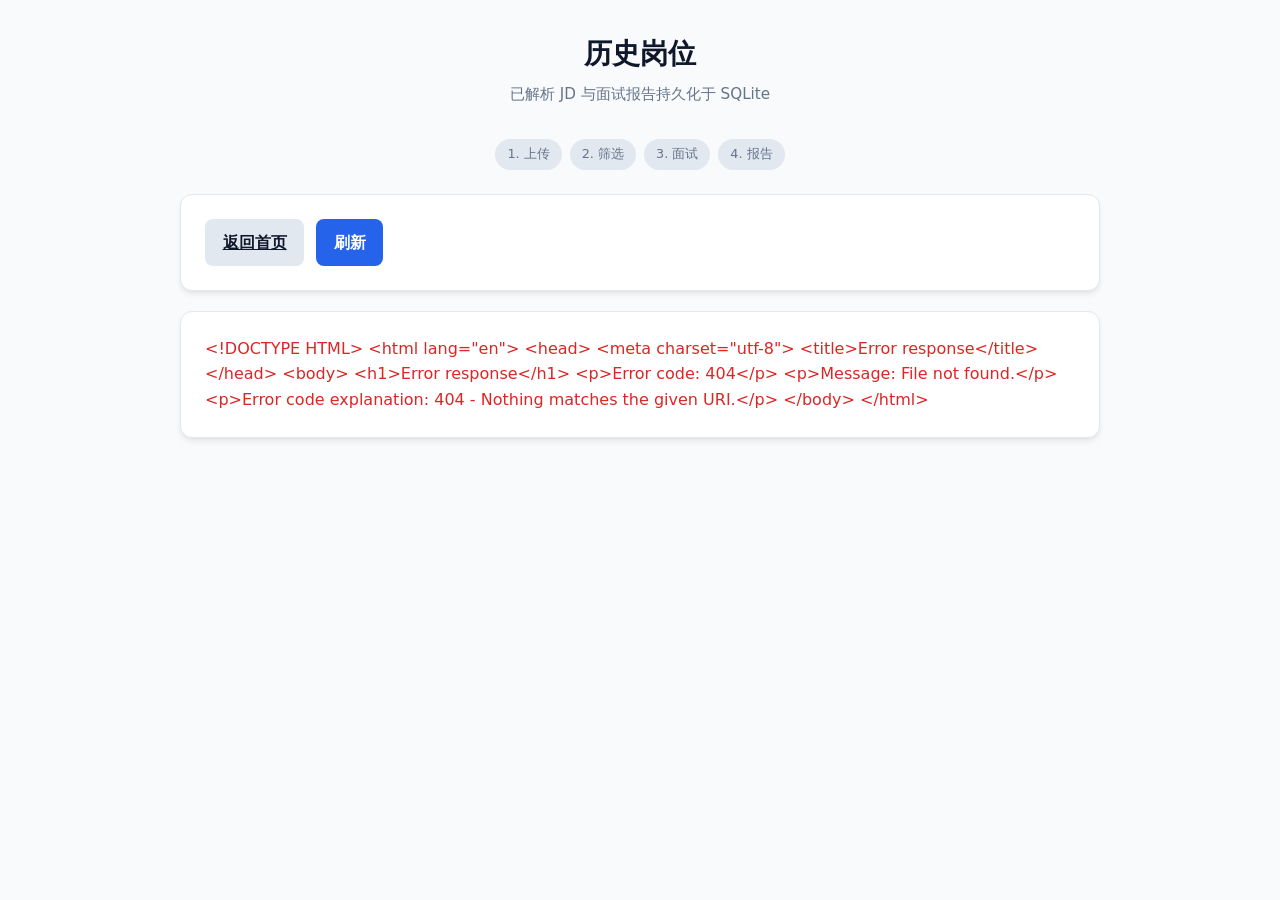
==== static/history.html @ 3c8212d5 "持久化列表 + 打分可追踪 + 输入安全" ====
<!DOCTYPE html>
<html lang="zh-CN">
<head>
  <meta charset="UTF-8" />
  <meta name="viewport" content="width=device-width, initial-scale=1.0" />
  <title>AI 招聘助手 - 历史岗位</title>
  <link rel="stylesheet" href="/static/css/style.css" />
</head>
<body>
  <div class="container">
    <header>
      <h1>历史岗位</h1>
      <p>已解析 JD 与面试报告持久化于 SQLite</p>
    </header>

    <nav class="steps">
      <span class="step">1. 上传</span>
      <span class="step">2. 筛选</span>
      <span class="step">3. 面试</span>
      <span class="step">4. 报告</span>
    </nav>

    <div class="card">
      <div class="actions" style="margin-top:0">
        <a href="/" class="btn btn-secondary">返回首页</a>
        <button id="refresh-btn" class="btn btn-primary">刷新</button>
      </div>
    </div>

    <div id="jobs-container" class="card">
      <p class="muted">加载中...</p>
    </div>
  </div>

  <script type="module" src="/static/js/history.js"></script>
</body>
</html>
---- static/css/style.css ----
/* AI Recruitment Assistant - shared styles */
:root {
  --primary: #2563eb;
  --primary-dark: #1d4ed8;
  --bg: #f8fafc;
  --surface: #ffffff;
  --text: #0f172a;
  --muted: #64748b;
  --border: #e2e8f0;
  --success: #16a34a;
  --warning: #d97706;
  --danger: #dc2626;
  --shadow: 0 4px 6px -1px rgb(0 0 0 / 0.08), 0 2px 4px -2px rgb(0 0 0 / 0.06);
  --radius: 12px;
}

* {
  box-sizing: border-box;
  margin: 0;
  padding: 0;
}

body {
  font-family: "Segoe UI", system-ui, -apple-system, sans-serif;
  background: var(--bg);
  color: var(--text);
  line-height: 1.6;
  min-height: 100vh;
}

.container {
  max-width: 960px;
  margin: 0 auto;
  padding: 2rem 1.25rem 3rem;
}

header {
  text-align: center;
  margin-bottom: 2rem;
}

header h1 {
  font-size: 1.75rem;
  font-weight: 700;
  margin-bottom: 0.35rem;
}

header p {
  color: var(--muted);
  font-size: 0.95rem;
}

.card {
  background: var(--surface);
  border: 1px solid var(--border);
  border-radius: var(--radius);
  box-shadow: var(--shadow);
  padding: 1.5rem;
  margin-bottom: 1.25rem;
}

.card h2 {
  font-size: 1.1rem;
  margin-bottom: 1rem;
}

label {
  display: block;
  font-weight: 600;
  font-size: 0.875rem;
  margin-bottom: 0.4rem;
}

input[type="file"],
select,
textarea {
  width: 100%;
  padding: 0.65rem 0.75rem;
  border: 1px solid var(--border);
  border-radius: 8px;
  font: inherit;
  background: #fff;
}

textarea {
  min-height: 100px;
  resize: vertical;
}

.field {
  margin-bottom: 1rem;
}

.btn {
  display: inline-flex;
  align-items: center;
  justify-content: center;
  gap: 0.4rem;
  padding: 0.65rem 1.1rem;
  border: none;
  border-radius: 8px;
  font: inherit;
  font-weight: 600;
  cursor: pointer;
  transition: background 0.15s, opacity 0.15s;
}

.btn:disabled {
  opacity: 0.55;
  cursor: not-allowed;
}

.btn-primary {
  background: var(--primary);
  color: #fff;
}

.btn-primary:hover:not(:disabled) {
  background: var(--primary-dark);
}

.btn-secondary {
  background: #e2e8f0;
  color: var(--text);
}

.btn-danger {
  background: var(--danger);
  color: #fff;
}

.actions {
  display: flex;
  flex-wrap: wrap;
  gap: 0.75rem;
  margin-top: 1rem;
}

.toast {
  position: fixed;
  bottom: 1.5rem;
  right: 1.5rem;
  background: #1e293b;
  color: #fff;
  padding: 0.75rem 1rem;
  border-radius: 8px;
  font-size: 0.875rem;
  opacity: 0;
  transform: translateY(8px);
  transition: all 0.2s;
  z-index: 1000;
  max-width: 360px;
}

.toast.show {
  opacity: 1;
  transform: translateY(0);
}

.toast.error {
  background: var(--danger);
}

.spinner {
  display: inline-block;
  width: 1rem;
  height: 1rem;
  border: 2px solid rgba(255, 255, 255, 0.35);
  border-top-color: #fff;
  border-radius: 50%;
  animation: spin 0.7s linear infinite;
}

@keyframes spin {
  to { transform: rotate(360deg); }
}

table {
  width: 100%;
  border-collapse: collapse;
  font-size: 0.9rem;
}

th, td {
  padding: 0.75rem;
  text-align: left;
  border-bottom: 1px solid var(--border);
  vertical-align: top;
}

th {
  font-size: 0.8rem;
  text-transform: uppercase;
  letter-spacing: 0.03em;
  color: var(--muted);
}

.badge {
  display: inline-block;
  padding: 0.15rem 0.55rem;
  border-radius: 999px;
  font-size: 0.75rem;
  font-weight: 600;
}

.badge-success {
  background: #dcfce7;
  color: var(--success);
}

.badge-warning {
  background: #fef3c7;
  color: var(--warning);
}

.badge-muted {
  background: #f1f5f9;
  color: var(--muted);
}

.score {
  font-weight: 700;
  font-size: 1.1rem;
}

.score-high { color: var(--success); }
.score-mid { color: var(--warning); }
.score-low { color: var(--danger); }

/* Chat UI */
.chat-layout {
  display: flex;
  flex-direction: column;
  height: calc(100vh - 180px);
  min-height: 420px;
}

.chat-meta {
  display: flex;
  flex-wrap: wrap;
  gap: 1rem;
  font-size: 0.875rem;
  color: var(--muted);
  margin-bottom: 0.75rem;
}

.chat-window {
  flex: 1;
  overflow-y: auto;
  border: 1px solid var(--border);
  border-radius: var(--radius);
  padding: 1rem;
  background: #f1f5f9;
  margin-bottom: 1rem;
}

.message {
  max-width: 85%;
  padding: 0.75rem 1rem;
  border-radius: 12px;
  margin-bottom: 0.75rem;
  white-space: pre-wrap;
  word-break: break-word;
}

.message.assistant {
  background: #fff;
  border: 1px solid var(--border);
  margin-right: auto;
}

.message.user {
  background: var(--primary);
  color: #fff;
  margin-left: auto;
}

.message.system {
  background: transparent;
  color: var(--muted);
  font-size: 0.8rem;
  text-align: center;
  max-width: 100%;
}

.chat-input-row {
  display: flex;
  gap: 0.75rem;
}

.chat-input-row textarea {
  flex: 1;
  min-height: 56px;
}

/* Interview layout with live sidebar */
.interview-page .container {
  max-width: 1200px;
}

.interview-grid {
  display: grid;
  grid-template-columns: 1fr 280px;
  gap: 1rem;
  align-items: start;
}

@media (max-width: 900px) {
  .interview-grid {
    grid-template-columns: 1fr;
  }
  .live-sidebar.collapsed .live-content {
    display: none;
  }
}

.typing-indicator {
  font-size: 0.85rem;
  color: var(--muted);
  margin-bottom: 0.5rem;
  font-style: italic;
}

.typing-indicator.hidden {
  display: none;
}

.live-sidebar {
  position: sticky;
  top: 1rem;
}

.live-sidebar.collapsed {
  min-height: auto;
}

.live-header {
  display: flex;
  justify-content: space-between;
  align-items: center;
  margin-bottom: 0.75rem;
}

.live-header h3 {
  font-size: 1rem;
  margin: 0;
}

.btn-sm {
  padding: 0.25rem 0.5rem;
  font-size: 0.75rem;
}

.live-scores {
  display: grid;
  grid-template-columns: 1fr 1fr;
  gap: 0.5rem;
  margin-bottom: 1rem;
}

.live-score-item {
  background: #f1f5f9;
  border-radius: var(--radius);
  padding: 0.5rem;
  text-align: center;
}

.live-score-item .label {
  display: block;
  font-size: 0.7rem;
  color: var(--muted);
}

.live-score-item .value {
  font-size: 1.5rem;
  font-weight: 700;
  color: var(--primary);
}

.live-section h4 {
  font-size: 0.85rem;
  margin: 0.5rem 0 0.25rem;
  color: var(--primary);
}

.live-section ul {
  font-size: 0.8rem;
  padding-left: 1rem;
  margin: 0;
}

.live-placeholder,
.live-updated {
  font-size: 0.8rem;
  color: var(--muted);
}

.eval-log-item {
  border-left: 3px solid var(--border);
  padding: 0.5rem 0.75rem;
  margin-bottom: 0.5rem;
  background: #f8fafc;
  font-size: 0.85rem;
}

.eval-log-item.weak {
  border-left-color: var(--danger);
}

.eval-log-item.mismatch {
  border-left-color: var(--warning);
}

/* Report */
.report-grid {
  display: grid;
  gap: 1rem;
}

.report-section h3 {
  font-size: 0.95rem;
  margin-bottom: 0.5rem;
  color: var(--primary);
}

.report-section p {
  color: var(--text);
}

.report-section ul {
  padding-left: 1.25rem;
}

.recommendation {
  font-size: 1.25rem;
  font-weight: 700;
  text-transform: uppercase;
}

.recommendation.hire { color: var(--success); }
.recommendation.hold { color: var(--warning); }
.recommendation.reject { color: var(--danger); }

.hidden { display: none; }

.muted { color: var(--muted); }
.small { font-size: 0.8rem; }

.decision-summary {
  margin: 0.5rem 0;
  font-size: 0.875rem;
  color: var(--text);
}

.dim-bars { margin: 0.5rem 0; }
.dim-row {
  display: grid;
  grid-template-columns: 48px 1fr 28px;
  gap: 0.5rem;
  align-items: center;
  font-size: 0.75rem;
  margin-bottom: 0.25rem;
}
.dim-track {
  height: 6px;
  background: #e2e8f0;
  border-radius: 999px;
  overflow: hidden;
}
.dim-fill {
  height: 100%;
  background: var(--primary);
  border-radius: 999px;
}

.skill-tags { display: flex; flex-wrap: wrap; gap: 0.35rem; margin: 0.5rem 0; }
.skill-tag {
  background: #eff6ff;
  color: var(--primary);
  padding: 0.15rem 0.5rem;
  border-radius: 999px;
  font-size: 0.75rem;
}

.detail-panel {
  background: #f8fafc;
  border-radius: 8px;
  padding: 1rem;
  margin: 0.25rem 0;
}
.detail-panel h4 {
  font-size: 0.9rem;
  margin: 0.75rem 0 0.35rem;
  color: var(--primary);
}
.followup-list, .reason-list, .gap-list {
  padding-left: 1.25rem;
  font-size: 0.875rem;
}
.followup-list li { margin-bottom: 0.65rem; }

.drawer-overlay {
  display: none;
  position: fixed;
  inset: 0;
  background: rgba(0,0,0,0.45);
  z-index: 200;
  align-items: center;
  justify-content: center;
  padding: 1rem;
}
.drawer {
  max-width: 720px;
  width: 100%;
  max-height: 85vh;
  display: flex;
  flex-direction: column;
  margin: 0;
}
.drawer-header {
  display: flex;
  justify-content: space-between;
  align-items: center;
  margin-bottom: 0.75rem;
}
.drawer-body {
  overflow-y: auto;
  flex: 1;
}
.question-card {
  border: 1px solid var(--border);
  border-radius: 8px;
  padding: 0.75rem 1rem;
  margin-bottom: 0.75rem;
  background: #fff;
}
.q-head { display: flex; gap: 0.5rem; align-items: center; margin-bottom: 0.35rem; }
.q-num { font-weight: 700; color: var(--primary); }
.q-text { margin-bottom: 0.35rem; }

.steps {
  display: flex;
  justify-content: center;
  gap: 0.5rem;
  margin-bottom: 1.5rem;
  flex-wrap: wrap;
}

.step {
  padding: 0.35rem 0.75rem;
  border-radius: 999px;
  font-size: 0.8rem;
  background: #e2e8f0;
  color: var(--muted);
}

.step.active {
  background: var(--primary);
  color: #fff;
}

.timeline-item {
  border-left: 3px solid var(--primary);
  padding: 0.5rem 0.75rem;
  margin-bottom: 0.75rem;
  background: #f8fafc;
  font-size: 0.85rem;
}
.timeline-item.weak { border-left-color: var(--danger); }
.adjustment-list {
  margin: 0.5rem 0 0;
  padding-left: 1.25rem;
  font-size: 0.8rem;
}
.delta {
  display: inline-block;
  font-weight: 700;
  font-size: 0.75rem;
  padding: 0.1rem 0.35rem;
  border-radius: 4px;
}
.delta.positive { background: #dcfce7; color: var(--success); }
.delta.negative { background: #fee2e2; color: var(--danger); }
.delta.neutral { background: #e2e8f0; color: var(--muted); }
.clickable-row { cursor: pointer; }
.clickable-row:hover { background: #f1f5f9; }

@media (max-width: 640px) {
  .container { padding: 1rem; }
  table { font-size: 0.8rem; }
  th, td { padding: 0.5rem; }
}
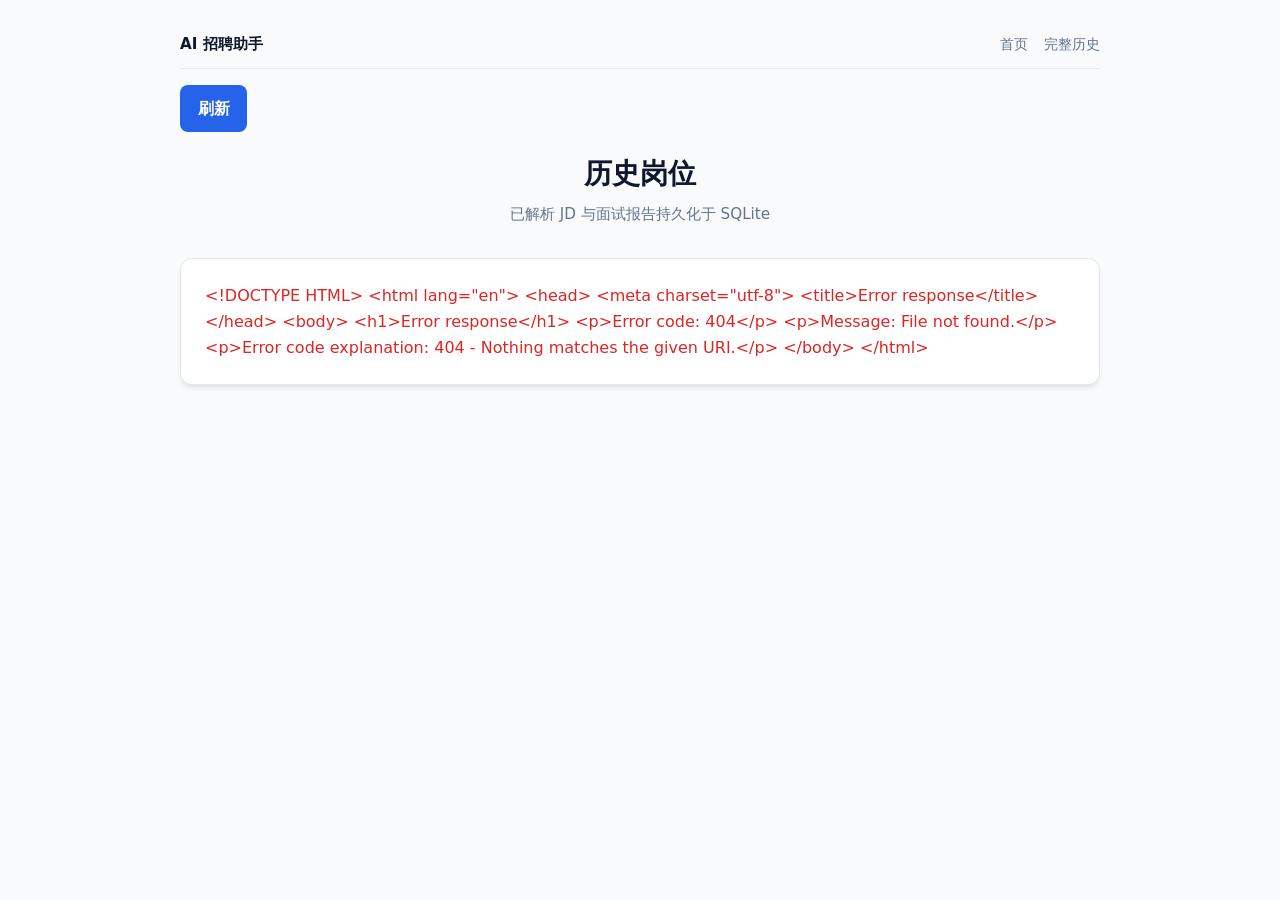
==== commit 1b46dd28: "新增返回上一步功能" ====
--- a/static/history.html
+++ b/static/history.html
@@ -8,24 +8,11 @@
 </head>
 <body>
   <div class="container">
+    <div id="app-nav"></div>
     <header>
       <h1>历史岗位</h1>
       <p>已解析 JD 与面试报告持久化于 SQLite</p>
     </header>
-
-    <nav class="steps">
-      <span class="step">1. 上传</span>
-      <span class="step">2. 筛选</span>
-      <span class="step">3. 面试</span>
-      <span class="step">4. 报告</span>
-    </nav>
-
-    <div class="card">
-      <div class="actions" style="margin-top:0">
-        <a href="/" class="btn btn-secondary">返回首页</a>
-        <button id="refresh-btn" class="btn btn-primary">刷新</button>
-      </div>
-    </div>
 
     <div id="jobs-container" class="card">
       <p class="muted">加载中...</p>
--- a/static/css/style.css
+++ b/static/css/style.css
@@ -293,6 +293,230 @@
   min-height: 56px;
 }
 
+.voice-transport-bar {
+  display: flex;
+  align-items: center;
+  gap: 1rem;
+  margin-bottom: 0.5rem;
+  font-size: 0.9rem;
+}
+
+.transport-toggle {
+  display: inline-flex;
+  align-items: center;
+  gap: 0.35rem;
+  cursor: pointer;
+}
+
+.voice-status {
+  color: var(--muted);
+  font-size: 0.85rem;
+}
+
+.btn-voice {
+  flex: 1;
+  min-height: 56px;
+  user-select: none;
+  touch-action: none;
+}
+
+.btn-voice.recording {
+  background: #c0392b;
+  border-color: #c0392b;
+}
+
+/* Home page — job history sidebar */
+.home-page.container {
+  max-width: 1100px;
+}
+
+.home-layout {
+  display: grid;
+  grid-template-columns: 260px 1fr;
+  gap: 1rem;
+  align-items: start;
+}
+
+.job-sidebar {
+  padding: 1rem;
+  position: sticky;
+  top: 1rem;
+  max-height: calc(100vh - 2rem);
+  overflow: auto;
+}
+
+.sidebar-header {
+  display: flex;
+  align-items: center;
+  justify-content: space-between;
+  margin-bottom: 0.75rem;
+}
+
+.sidebar-header h2 {
+  font-size: 1rem;
+  margin: 0;
+}
+
+.job-list {
+  display: flex;
+  flex-direction: column;
+  gap: 0.5rem;
+}
+
+.job-list-row {
+  display: flex;
+  align-items: stretch;
+  gap: 0.35rem;
+}
+
+.job-list-row .job-list-item {
+  flex: 1;
+  min-width: 0;
+}
+
+.job-list-row.active .job-list-item {
+  border-color: var(--primary);
+  background: #eff6ff;
+}
+
+.job-delete-btn {
+  flex-shrink: 0;
+  width: 2rem;
+  border: 1px solid var(--border);
+  border-radius: 8px;
+  background: var(--bg);
+  color: var(--muted);
+  cursor: pointer;
+  font-size: 1.1rem;
+  line-height: 1;
+  padding: 0;
+}
+
+.job-delete-btn:hover {
+  border-color: var(--danger);
+  color: var(--danger);
+  background: #fef2f2;
+}
+
+.job-list-item {
+  display: flex;
+  flex-direction: column;
+  align-items: flex-start;
+  gap: 0.2rem;
+  width: 100%;
+  text-align: left;
+  padding: 0.65rem 0.75rem;
+  border: 1px solid var(--border);
+  border-radius: 8px;
+  background: var(--bg);
+  cursor: pointer;
+  font: inherit;
+  color: inherit;
+}
+
+.job-list-item:hover {
+  border-color: var(--primary);
+}
+
+.job-list-title {
+  font-weight: 600;
+  font-size: 0.9rem;
+  line-height: 1.3;
+}
+
+.job-list-meta {
+  font-size: 0.75rem;
+}
+
+.job-list-summary {
+  font-size: 0.75rem;
+  color: var(--muted);
+  line-height: 1.35;
+}
+
+.home-main .home-panel.hidden {
+  display: none;
+}
+
+.jd-summary-preview {
+  margin-top: 0.75rem;
+  font-size: 0.9rem;
+  color: var(--muted);
+  line-height: 1.5;
+}
+
+.resume-list-header {
+  display: flex;
+  align-items: center;
+  justify-content: space-between;
+  margin-bottom: 0.75rem;
+}
+
+.resume-list-header h2 {
+  margin: 0;
+  font-size: 1.1rem;
+}
+
+.resume-list-subtitle {
+  margin: 0;
+  font-size: 0.95rem;
+  font-weight: 600;
+}
+
+.select-all-label {
+  display: inline-flex;
+  align-items: center;
+  gap: 0.35rem;
+  font-size: 0.875rem;
+  cursor: pointer;
+}
+
+.resume-select-list {
+  display: flex;
+  flex-direction: column;
+  gap: 0.5rem;
+  max-height: 280px;
+  overflow-y: auto;
+  margin-bottom: 1rem;
+}
+
+.resume-select-item {
+  display: flex;
+  align-items: flex-start;
+  gap: 0.65rem;
+  padding: 0.65rem 0.75rem;
+  border: 1px solid var(--border);
+  border-radius: 8px;
+  cursor: pointer;
+}
+
+.resume-select-item:hover {
+  border-color: var(--primary);
+}
+
+.resume-select-body {
+  display: flex;
+  flex-direction: column;
+  gap: 0.15rem;
+  font-size: 0.875rem;
+}
+
+.resume-select-body .badge {
+  align-self: flex-start;
+  margin-top: 0.25rem;
+}
+
+@media (max-width: 900px) {
+  .home-layout {
+    grid-template-columns: 1fr;
+  }
+
+  .job-sidebar {
+    position: static;
+    max-height: none;
+  }
+}
+
 /* Interview layout with live sidebar */
 .interview-page .container {
   max-width: 1200px;
@@ -546,17 +770,81 @@
   flex-wrap: wrap;
 }
 
+.app-nav-global {
+  display: flex;
+  align-items: center;
+  justify-content: space-between;
+  gap: 0.75rem;
+  margin-bottom: 1rem;
+  padding-bottom: 0.75rem;
+  border-bottom: 1px solid var(--border);
+  flex-wrap: wrap;
+}
+
+.app-nav-brand {
+  font-weight: 700;
+  font-size: 0.95rem;
+  color: var(--text);
+  text-decoration: none;
+}
+
+.app-nav-brand:hover {
+  color: var(--primary);
+}
+
+.app-nav-links {
+  display: flex;
+  gap: 1rem;
+  font-size: 0.875rem;
+}
+
+.app-nav-links a {
+  color: var(--muted);
+  text-decoration: none;
+}
+
+.app-nav-links a:hover {
+  color: var(--primary);
+}
+
+.page-nav-actions {
+  display: flex;
+  flex-wrap: wrap;
+  gap: 0.5rem;
+  margin-bottom: 1.25rem;
+}
+
+.page-nav-back {
+  text-decoration: none;
+}
+
 .step {
   padding: 0.35rem 0.75rem;
   border-radius: 999px;
   font-size: 0.8rem;
   background: #e2e8f0;
   color: var(--muted);
+  text-decoration: none;
 }
 
 .step.active {
   background: var(--primary);
   color: #fff;
+}
+
+.step.clickable {
+  cursor: pointer;
+  color: var(--text);
+}
+
+.step.clickable:hover {
+  background: #cbd5e1;
+  color: var(--primary-dark);
+}
+
+.step.disabled {
+  opacity: 0.55;
+  cursor: not-allowed;
 }
 
 .timeline-item {
@@ -585,6 +873,11 @@
 .clickable-row { cursor: pointer; }
 .clickable-row:hover { background: #f1f5f9; }
 
+.rating-buttons { display: flex; gap: 0.35rem; flex-wrap: wrap; margin: 0.35rem 0; }
+.feedback-section { border-top: 1px solid var(--border); padding-top: 1rem; }
+.feedback-thanks { color: var(--success); margin-bottom: 0.5rem; }
+.star-display { color: #f59e0b; letter-spacing: 0.1em; }
+
 @media (max-width: 640px) {
   .container { padding: 1rem; }
   table { font-size: 0.8rem; }
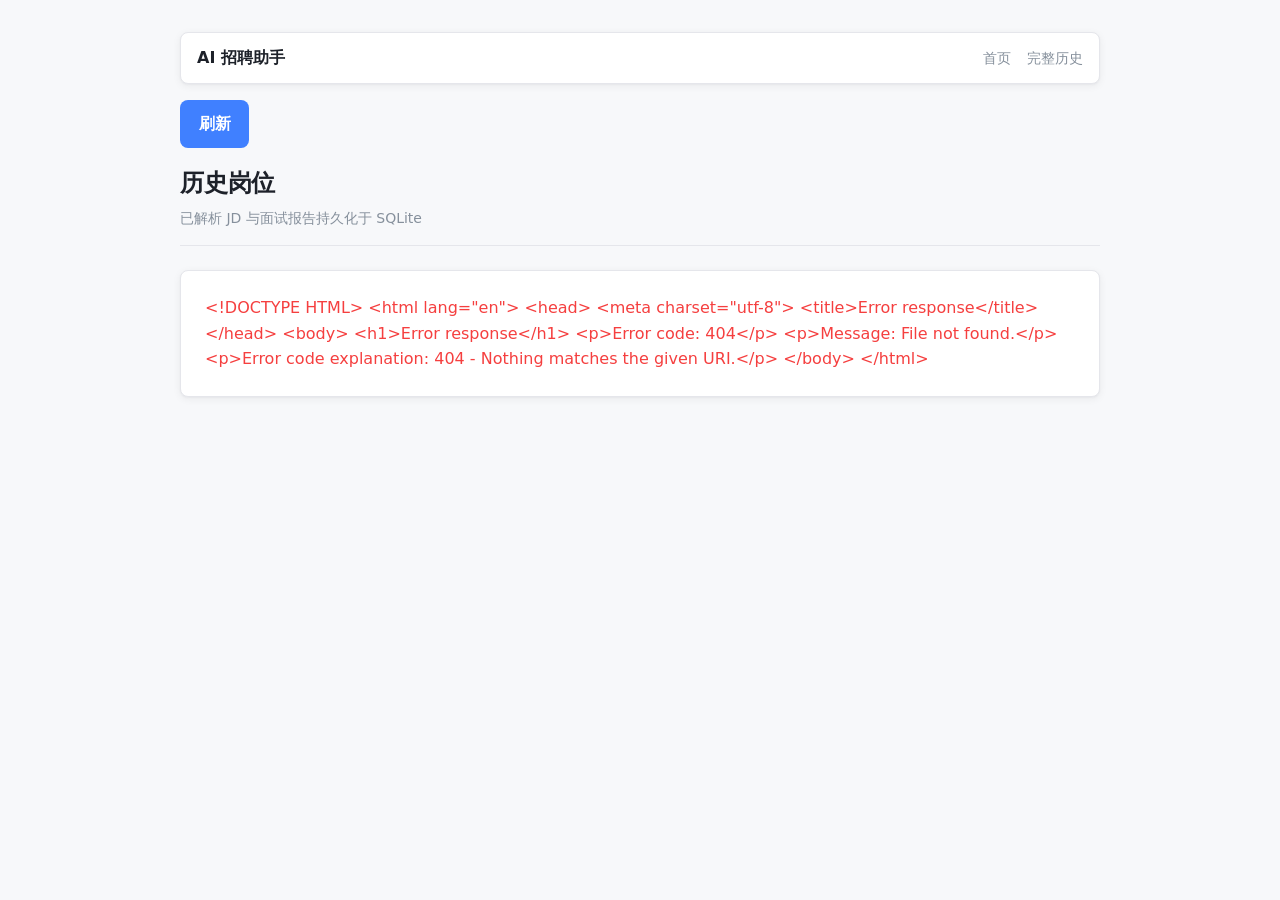
==== commit 9b1b0340: "优化整体UI" ====
--- a/static/history.html
+++ b/static/history.html
@@ -5,11 +5,12 @@
   <meta name="viewport" content="width=device-width, initial-scale=1.0" />
   <title>AI 招聘助手 - 历史岗位</title>
   <link rel="stylesheet" href="/static/css/style.css" />
+  <link rel="stylesheet" href="/static/css/app-ui.css" />
 </head>
-<body>
+<body class="app-page">
   <div class="container">
     <div id="app-nav"></div>
-    <header>
+    <header class="page-header">
       <h1>历史岗位</h1>
       <p>已解析 JD 与面试报告持久化于 SQLite</p>
     </header>
--- a/static/css/style.css
+++ b/static/css/style.css
@@ -1,17 +1,19 @@
 /* AI Recruitment Assistant - shared styles */
 :root {
-  --primary: #2563eb;
-  --primary-dark: #1d4ed8;
-  --bg: #f8fafc;
+  --primary: #4080ff;
+  --primary-dark: #3060d0;
+  --accent: #36cfc9;
+  --bg: #f7f8fa;
   --surface: #ffffff;
-  --text: #0f172a;
-  --muted: #64748b;
-  --border: #e2e8f0;
-  --success: #16a34a;
-  --warning: #d97706;
-  --danger: #dc2626;
-  --shadow: 0 4px 6px -1px rgb(0 0 0 / 0.08), 0 2px 4px -2px rgb(0 0 0 / 0.06);
-  --radius: 12px;
+  --text: #1d2129;
+  --text-body: #4e5969;
+  --muted: #86909c;
+  --border: #e5e6eb;
+  --success: #00b42a;
+  --warning: #ff7d00;
+  --danger: #f53f3f;
+  --shadow: 0 2px 8px rgb(29 33 41 / 0.06), 0 1px 2px rgb(29 33 41 / 0.04);
+  --radius: 8px;
 }
 
 * {
@@ -21,9 +23,9 @@
 }
 
 body {
-  font-family: "Segoe UI", system-ui, -apple-system, sans-serif;
+  font-family: "Segoe UI", "PingFang SC", "Microsoft YaHei", system-ui, -apple-system, sans-serif;
   background: var(--bg);
-  color: var(--text);
+  color: var(--text-body);
   line-height: 1.6;
   min-height: 100vh;
 }
@@ -113,6 +115,7 @@
 .btn-primary {
   background: var(--primary);
   color: #fff;
+  border: 1px solid transparent;
 }
 
 .btn-primary:hover:not(:disabled) {
@@ -120,8 +123,9 @@
 }
 
 .btn-secondary {
-  background: #e2e8f0;
-  color: var(--text);
+  background: var(--surface);
+  color: var(--text-body);
+  border: 1px solid var(--border);
 }
 
 .btn-danger {
@@ -250,7 +254,7 @@
   border: 1px solid var(--border);
   border-radius: var(--radius);
   padding: 1rem;
-  background: #f1f5f9;
+  background: var(--bg);
   margin-bottom: 1rem;
 }
 
@@ -517,14 +521,10 @@
   }
 }
 
-/* Interview layout with live sidebar */
-.interview-page .container {
-  max-width: 1200px;
-}
-
+/* Interview layout with live sidebar — width rules in interview.css */
 .interview-grid {
   display: grid;
-  grid-template-columns: 1fr 280px;
+  grid-template-columns: minmax(0, 1fr) minmax(280px, 360px);
   gap: 1rem;
   align-items: start;
 }
@@ -563,6 +563,205 @@
   justify-content: space-between;
   align-items: center;
   margin-bottom: 0.75rem;
+  gap: 0.5rem;
+  flex-wrap: wrap;
+}
+
+.sidebar-tabs {
+  display: flex;
+  gap: 0.35rem;
+}
+
+.sidebar-tab {
+  border: 1px solid var(--border);
+  background: var(--bg);
+  border-radius: 999px;
+  padding: 0.25rem 0.65rem;
+  font-size: 0.75rem;
+  cursor: pointer;
+  color: var(--muted);
+}
+
+.sidebar-tab.active {
+  background: var(--primary);
+  color: #fff;
+  border-color: var(--primary);
+}
+
+.sidebar-panel.hidden {
+  display: none;
+}
+
+.agenda-section {
+  margin-bottom: 1rem;
+}
+
+.agenda-section h4 {
+  font-size: 0.85rem;
+  margin: 0 0 0.35rem;
+  color: var(--primary);
+}
+
+.agenda-meta,
+.agenda-topic {
+  font-size: 0.8rem;
+  color: var(--muted);
+}
+
+.agenda-list {
+  font-size: 0.8rem;
+  padding-left: 1.25rem;
+  margin: 0;
+}
+
+.agenda-question-card {
+  border: 1px solid var(--border);
+  border-radius: 8px;
+  padding: 0.5rem 0.65rem;
+  margin-bottom: 0.5rem;
+  font-size: 0.8rem;
+}
+
+.agenda-comp-list {
+  list-style: none;
+  padding: 0;
+  margin: 0;
+  font-size: 0.8rem;
+}
+
+.agenda-comp-list li {
+  margin-bottom: 0.35rem;
+}
+
+.comp-badge {
+  display: inline-block;
+  font-size: 0.7rem;
+  padding: 0.1rem 0.35rem;
+  border-radius: 4px;
+  margin-right: 0.25rem;
+}
+
+.comp-covered {
+  background: #dcfce7;
+  color: var(--success);
+}
+
+.comp-at_risk {
+  background: #fef9c3;
+  color: var(--warning);
+}
+
+.comp-uncovered {
+  background: #e2e8f0;
+  color: var(--muted);
+}
+
+.modal-overlay {
+  position: fixed;
+  inset: 0;
+  background: rgba(0, 0, 0, 0.45);
+  z-index: 200;
+  display: flex;
+  align-items: center;
+  justify-content: center;
+  padding: 1rem;
+}
+
+.modal-overlay.hidden {
+  display: none;
+}
+
+.modal-card {
+  width: min(480px, 100%);
+  margin: 0;
+}
+
+.progress-track {
+  height: 6px;
+  background: var(--border);
+  border-radius: 999px;
+  overflow: hidden;
+  margin: 1rem 0;
+}
+
+.progress-fill {
+  height: 100%;
+  background: linear-gradient(90deg, var(--primary), var(--accent));
+  transition: width 0.3s ease;
+}
+
+.batch-progress-list {
+  list-style: none;
+  padding: 0;
+  margin: 0;
+  max-height: 220px;
+  overflow-y: auto;
+}
+
+.report-generating {
+  padding: 0.5rem 0;
+}
+
+.report-generating h3 {
+  margin-top: 0;
+}
+
+.report-skeleton {
+  margin-top: 1.5rem;
+  display: flex;
+  flex-direction: column;
+  gap: 0.75rem;
+}
+
+.report-skeleton-block {
+  height: 1rem;
+  border-radius: 6px;
+  background: linear-gradient(90deg, #e2e8f0 25%, #f1f5f9 50%, #e2e8f0 75%);
+  background-size: 200% 100%;
+  animation: skeleton-shimmer 1.2s ease-in-out infinite;
+}
+
+.report-skeleton-block.short {
+  width: 55%;
+}
+
+.report-skeleton-block.medium {
+  width: 78%;
+}
+
+@keyframes skeleton-shimmer {
+  0% {
+    background-position: 200% 0;
+  }
+  100% {
+    background-position: -200% 0;
+  }
+}
+
+.report-failed {
+  text-align: center;
+  padding: 2rem 1rem;
+}
+
+.batch-item {
+  display: flex;
+  justify-content: space-between;
+  gap: 0.5rem;
+  font-size: 0.85rem;
+  padding: 0.4rem 0;
+  border-bottom: 1px solid var(--border);
+}
+
+.batch-item.batch-running span:last-child {
+  color: var(--primary);
+}
+
+.batch-item.batch-done span:last-child {
+  color: var(--success);
+}
+
+.batch-item.batch-failed span:last-child {
+  color: var(--danger);
 }
 
 .live-header h3 {
@@ -687,7 +886,7 @@
 }
 .dim-track {
   height: 6px;
-  background: #e2e8f0;
+  background: var(--border);
   border-radius: 999px;
   overflow: hidden;
 }
@@ -867,11 +1066,11 @@
   padding: 0.1rem 0.35rem;
   border-radius: 4px;
 }
-.delta.positive { background: #dcfce7; color: var(--success); }
-.delta.negative { background: #fee2e2; color: var(--danger); }
-.delta.neutral { background: #e2e8f0; color: var(--muted); }
+.delta.positive { background: rgb(0 180 42 / 0.12); color: var(--success); }
+.delta.negative { background: rgb(245 63 63 / 0.12); color: var(--danger); }
+.delta.neutral { background: var(--border); color: var(--muted); }
 .clickable-row { cursor: pointer; }
-.clickable-row:hover { background: #f1f5f9; }
+.clickable-row:hover { background: rgb(64 128 255 / 0.06); }
 
 .rating-buttons { display: flex; gap: 0.35rem; flex-wrap: wrap; margin: 0.35rem 0; }
 .feedback-section { border-top: 1px solid var(--border); padding-top: 1rem; }
--- a/static/css/app-ui.css
+++ b/static/css/app-ui.css
@@ -0,0 +1,449 @@
+/* ═══════════════════════════════════════════════════════════
+   AIRecruit — 全局 UI（清爽科技商务风）
+   配色严格沿用设计令牌，仅布局/排版/视觉
+   ═══════════════════════════════════════════════════════════ */
+
+:root {
+  --primary-light: rgb(64 128 255 / 0.08);
+  --primary-ring: rgb(64 128 255 / 0.22);
+  --success-bg: rgb(0 180 42 / 0.1);
+  --warning-bg: rgb(255 125 0 / 0.1);
+  --danger-bg: rgb(245 63 63 / 0.1);
+  --space-xs: 0.5rem;
+  --space-sm: 0.75rem;
+  --space-md: 1rem;
+  --space-lg: 1.5rem;
+  --space-xl: 2rem;
+}
+
+/* ── 页面标题区 ── */
+.page-header {
+  text-align: left;
+  margin-bottom: var(--space-lg);
+  padding-bottom: var(--space-md);
+  border-bottom: 1px solid var(--border);
+}
+
+.page-header h1 {
+  font-size: 1.5rem;
+  font-weight: 600;
+  color: var(--text);
+  letter-spacing: -0.01em;
+  margin-bottom: 0.35rem;
+}
+
+.page-header p {
+  color: var(--muted);
+  font-size: 0.875rem;
+  line-height: 1.5;
+}
+
+/* ── 导航与步骤条 ── */
+.app-nav-global {
+  background: var(--surface);
+  border: 1px solid var(--border);
+  border-radius: var(--radius);
+  padding: 0.75rem 1rem;
+  margin-bottom: var(--space-md);
+  box-shadow: var(--shadow);
+}
+
+.app-nav-brand {
+  font-size: 1rem;
+  transition: color 0.2s ease;
+}
+
+.app-nav-links a {
+  transition: color 0.2s ease;
+}
+
+.app-nav-links a:focus-visible,
+.app-nav-brand:focus-visible {
+  outline: 2px solid var(--primary-ring);
+  outline-offset: 2px;
+  border-radius: 4px;
+}
+
+.steps {
+  gap: 0.375rem;
+  margin-bottom: var(--space-md);
+}
+
+.step {
+  background: var(--bg);
+  border: 1px solid var(--border);
+  color: var(--muted);
+  transition: background 0.2s ease, border-color 0.2s ease, color 0.2s ease;
+}
+
+.step.active {
+  border-color: var(--primary);
+  box-shadow: 0 0 0 1px var(--primary-ring);
+}
+
+.step.clickable:hover {
+  background: var(--primary-light);
+  border-color: rgb(64 128 255 / 0.35);
+  color: var(--primary);
+}
+
+.page-nav-actions {
+  margin-bottom: var(--space-md);
+}
+
+.page-nav-actions .btn {
+  transition: background 0.2s ease, border-color 0.2s ease, opacity 0.2s ease;
+}
+
+/* ── 卡片与区块 ── */
+.card {
+  padding: var(--space-lg);
+  margin-bottom: var(--space-md);
+  transition: box-shadow 0.2s ease;
+}
+
+.card h2 {
+  font-size: 1rem;
+  font-weight: 600;
+  color: var(--text);
+  margin-bottom: var(--space-md);
+  padding-bottom: 0.625rem;
+  border-bottom: 1px solid var(--border);
+  display: flex;
+  align-items: center;
+  gap: 0.5rem;
+}
+
+.card h2::before {
+  content: "";
+  display: inline-block;
+  width: 3px;
+  height: 1em;
+  background: linear-gradient(180deg, var(--primary), var(--accent));
+  border-radius: 2px;
+  flex-shrink: 0;
+}
+
+.card > p.muted:first-of-type,
+.card > .muted.small:first-of-type {
+  margin-bottom: var(--space-md);
+}
+
+/* ── 表单控件 ── */
+label {
+  color: var(--text);
+  font-weight: 500;
+}
+
+input[type="file"],
+select,
+textarea,
+input[type="text"],
+input[type="range"] {
+  border-radius: var(--radius);
+  color: var(--text-body);
+  transition: border-color 0.2s ease, box-shadow 0.2s ease;
+}
+
+input[type="file"]:focus,
+select:focus,
+textarea:focus,
+input[type="text"]:focus {
+  outline: none;
+  border-color: var(--primary);
+  box-shadow: 0 0 0 3px var(--primary-ring);
+}
+
+input[type="range"] {
+  accent-color: var(--primary);
+}
+
+.field {
+  margin-bottom: var(--space-md);
+}
+
+/* ── 按钮 ── */
+.btn {
+  border-radius: var(--radius);
+  transition: background 0.2s ease, border-color 0.2s ease, opacity 0.2s ease, box-shadow 0.2s ease;
+}
+
+.btn:focus-visible {
+  outline: 2px solid var(--primary-ring);
+  outline-offset: 2px;
+}
+
+.btn-primary:hover:not(:disabled) {
+  box-shadow: 0 2px 8px rgb(64 128 255 / 0.35);
+}
+
+.btn-secondary {
+  background: var(--surface);
+  color: var(--text-body);
+  border: 1px solid var(--border);
+}
+
+.btn-secondary:hover:not(:disabled) {
+  background: var(--bg);
+  border-color: rgb(64 128 255 / 0.35);
+  color: var(--primary);
+}
+
+/* ── 徽章与分数 ── */
+.badge-success {
+  background: var(--success-bg);
+}
+
+.badge-warning {
+  background: var(--warning-bg);
+}
+
+.badge-muted {
+  background: var(--bg);
+  border: 1px solid var(--border);
+}
+
+/* ── 数据表格 ── */
+.table-wrap {
+  overflow-x: auto;
+  margin: 0 -0.25rem;
+  padding: 0 0.25rem;
+}
+
+table {
+  font-size: 0.875rem;
+}
+
+th {
+  font-weight: 600;
+  text-transform: none;
+  letter-spacing: 0;
+  background: var(--bg);
+  border-bottom: 1px solid var(--border);
+  white-space: nowrap;
+}
+
+tbody tr {
+  transition: background 0.15s ease;
+}
+
+tbody tr:hover {
+  background: var(--primary-light);
+}
+
+.clickable-row {
+  cursor: pointer;
+}
+
+.clickable-row:hover {
+  background: var(--primary-light);
+}
+
+.detail-panel {
+  background: var(--bg);
+  border: 1px solid var(--border);
+  border-radius: var(--radius);
+}
+
+.skill-tag {
+  background: var(--primary-light);
+  border: 1px solid rgb(64 128 255 / 0.15);
+}
+
+/* ── 首页布局 ── */
+.home-layout {
+  gap: var(--space-md);
+}
+
+.job-sidebar {
+  border-radius: var(--radius);
+}
+
+.job-list-row.active .job-list-item {
+  background: var(--primary-light);
+  border-color: var(--primary);
+}
+
+.job-list-item {
+  border-radius: var(--radius);
+  transition: border-color 0.2s ease, background 0.2s ease;
+}
+
+.job-list-item:hover {
+  background: var(--primary-light);
+}
+
+.job-delete-btn {
+  border-radius: var(--radius);
+  transition: border-color 0.2s ease, color 0.2s ease, background 0.2s ease;
+}
+
+.job-delete-btn:hover {
+  background: var(--danger-bg);
+}
+
+.resume-select-item {
+  border-radius: var(--radius);
+  transition: border-color 0.2s ease, background 0.2s ease;
+}
+
+.resume-select-item:hover {
+  background: var(--primary-light);
+}
+
+.resume-select-list {
+  border: 1px solid var(--border);
+  border-radius: var(--radius);
+  padding: var(--space-sm);
+  background: var(--bg);
+}
+
+/* ── 筛选页 ── */
+.screening-page .card > h2 + #results-container {
+  margin-top: 0;
+}
+
+.screening-page #results-container .table-wrap,
+.screening-page #results-container > table {
+  margin-top: 0;
+}
+
+/* ── 面试页 ── */
+.interview-page .page-header {
+  margin-bottom: var(--space-md);
+}
+
+.chat-window {
+  background: var(--bg);
+  border-radius: var(--radius);
+}
+
+.message.assistant {
+  border-radius: var(--radius) var(--radius) var(--radius) 4px;
+}
+
+.message.user {
+  border-radius: var(--radius) var(--radius) 4px var(--radius);
+}
+
+.chat-meta {
+  padding: var(--space-sm) var(--space-md);
+  background: var(--bg);
+  border: 1px solid var(--border);
+  border-radius: var(--radius);
+  gap: 0.75rem 1.25rem;
+}
+
+.chat-meta span {
+  display: inline-flex;
+  align-items: center;
+  gap: 0.25rem;
+}
+
+.sidebar-tab {
+  transition: background 0.2s ease, border-color 0.2s ease, color 0.2s ease;
+}
+
+.sidebar-tab:hover:not(.active) {
+  border-color: rgb(64 128 255 / 0.35);
+  color: var(--primary);
+}
+
+.live-sidebar {
+  border-radius: var(--radius);
+}
+
+.agenda-question-card {
+  background: var(--bg);
+  transition: border-color 0.2s ease;
+}
+
+.agenda-question-card:hover {
+  border-color: rgb(64 128 255 / 0.35);
+}
+
+.comp-covered {
+  background: var(--success-bg);
+}
+
+.comp-at_risk {
+  background: var(--warning-bg);
+}
+
+.comp-uncovered {
+  background: var(--bg);
+  border: 1px solid var(--border);
+}
+
+/* ── 弹层 / 抽屉 ── */
+.modal-overlay:not(.hidden) {
+  display: flex;
+}
+
+.modal-card {
+  max-height: 90vh;
+  overflow-y: auto;
+}
+
+.modal-card-wide {
+  width: min(520px, 100%);
+}
+
+.drawer-overlay.is-open {
+  display: flex;
+}
+
+.progress-track {
+  background: var(--border);
+}
+
+.progress-fill {
+  background: linear-gradient(90deg, var(--primary), var(--accent));
+}
+
+/* ── Toast ── */
+.toast {
+  background: var(--text);
+  border-radius: var(--radius);
+  box-shadow: var(--shadow);
+}
+
+/* ── 工具类 ── */
+.text-danger {
+  color: var(--danger);
+}
+
+.text-empty {
+  color: var(--muted);
+  padding: var(--space-md) 0;
+}
+
+/* ── 响应式 ── */
+@media (max-width: 640px) {
+  .page-header h1 {
+    font-size: 1.25rem;
+  }
+
+  .card {
+    padding: var(--space-md);
+  }
+
+  .card h2 {
+    font-size: 0.9375rem;
+  }
+
+  .app-nav-global {
+    padding: 0.625rem 0.75rem;
+  }
+}
+
+@media (prefers-reduced-motion: reduce) {
+  .btn,
+  .step,
+  .job-list-item,
+  .resume-select-item,
+  tbody tr,
+  .sidebar-tab {
+    transition: none;
+  }
+}
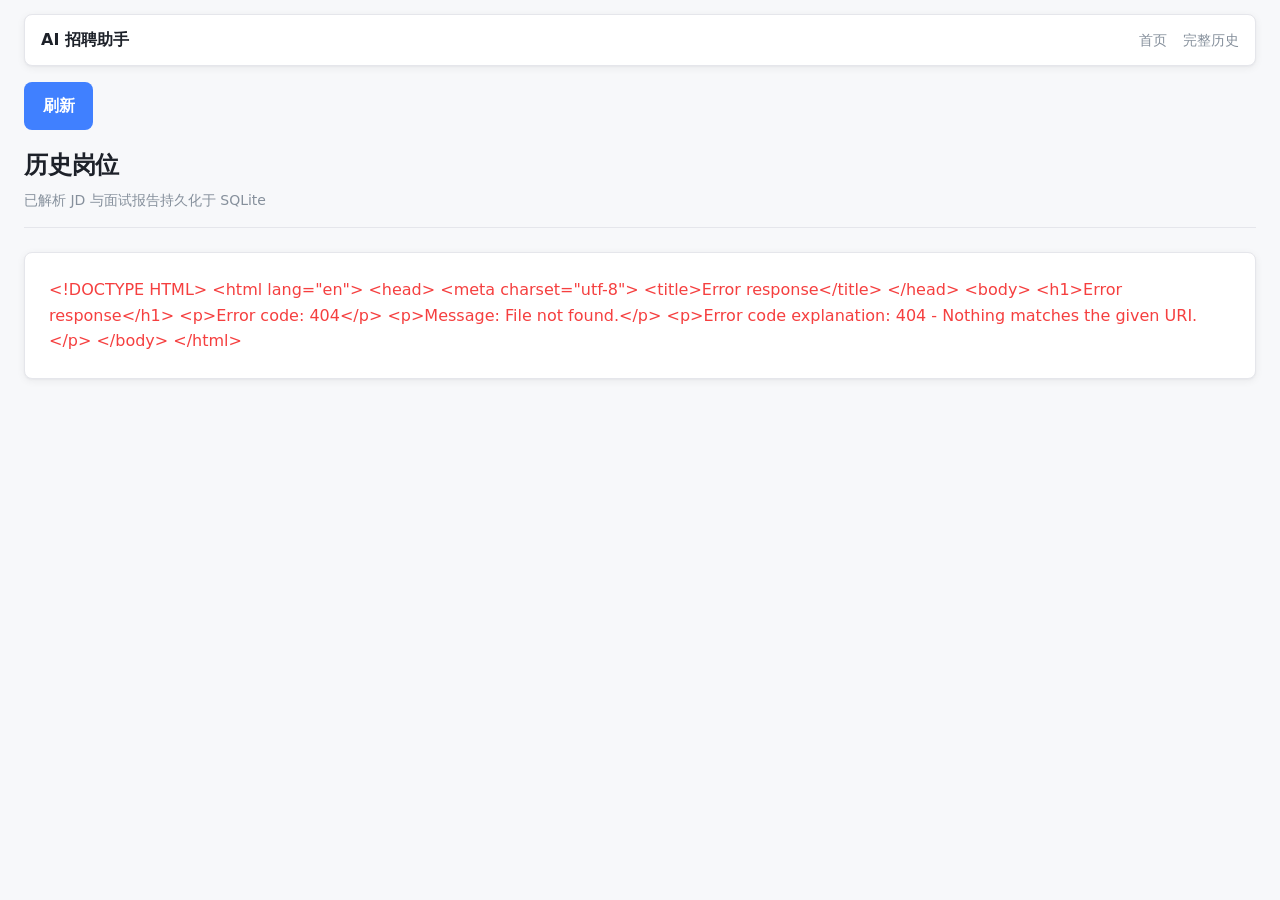
==== commit 2f3cbe0f: "UI布局美化" ====
--- a/static/history.html
+++ b/static/history.html
@@ -7,7 +7,7 @@
   <link rel="stylesheet" href="/static/css/style.css" />
   <link rel="stylesheet" href="/static/css/app-ui.css" />
 </head>
-<body class="app-page">
+<body class="app-page history-page">
   <div class="container">
     <div id="app-nav"></div>
     <header class="page-header">
--- a/static/css/style.css
+++ b/static/css/style.css
@@ -330,10 +330,6 @@
 }
 
 /* Home page — job history sidebar */
-.home-page.container {
-  max-width: 1100px;
-}
-
 .home-layout {
   display: grid;
   grid-template-columns: 260px 1fr;
--- a/static/css/app-ui.css
+++ b/static/css/app-ui.css
@@ -14,6 +14,21 @@
   --space-md: 1rem;
   --space-lg: 1.5rem;
   --space-xl: 2rem;
+  --layout-max: 1440px;
+  --layout-max-xl: 1560px;
+}
+
+/* ── 宽屏容器（全站 app-page，与 interview-page 一致）── */
+body.app-page .container {
+  max-width: min(100%, var(--layout-max));
+  width: 100%;
+  padding: 0.875rem clamp(0.75rem, 2vw, 1.5rem) 1.5rem;
+}
+
+@media (min-width: 1600px) {
+  body.app-page .container {
+    max-width: min(100%, var(--layout-max-xl));
+  }
 }
 
 /* ── 页面标题区 ── */
@@ -251,6 +266,18 @@
 }
 
 /* ── 首页布局 ── */
+body.home-page .home-layout {
+  grid-template-columns: minmax(260px, 300px) minmax(0, 1fr);
+  gap: 1.25rem;
+}
+
+@media (min-width: 1280px) {
+  body.home-page .home-layout {
+    grid-template-columns: minmax(280px, 320px) minmax(0, 1fr);
+    gap: 1.5rem;
+  }
+}
+
 .home-layout {
   gap: var(--space-md);
 }
@@ -420,6 +447,14 @@
 
 /* ── 响应式 ── */
 @media (max-width: 640px) {
+  body.app-page .container {
+    padding: 0.75rem 0.625rem 1rem;
+  }
+
+  body.home-page .home-layout {
+    grid-template-columns: 1fr;
+  }
+
   .page-header h1 {
     font-size: 1.25rem;
   }
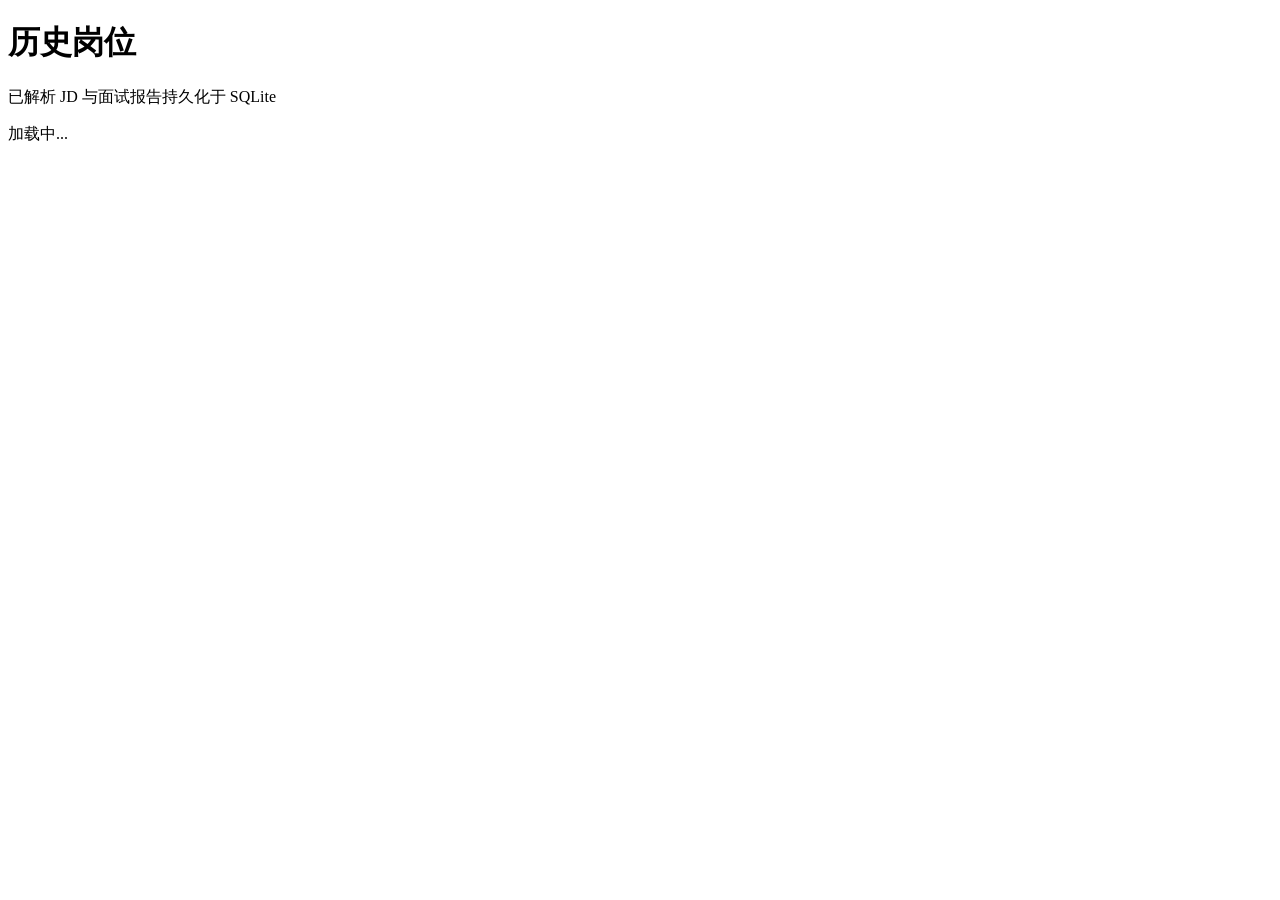
==== commit 7113ee3c: "docker配置" ====
--- a/static/history.html
+++ b/static/history.html
@@ -1,11 +1,12 @@
 <!DOCTYPE html>
 <html lang="zh-CN">
 <head>
+  <script src="./config.js"></script>
   <meta charset="UTF-8" />
   <meta name="viewport" content="width=device-width, initial-scale=1.0" />
   <title>AI 招聘助手 - 历史岗位</title>
-  <link rel="stylesheet" href="/static/css/style.css" />
-  <link rel="stylesheet" href="/static/css/app-ui.css" />
+  <link rel="stylesheet" href="./static/css/style.css" />
+  <link rel="stylesheet" href="./static/css/app-ui.css" />
 </head>
 <body class="app-page history-page">
   <div class="container">
@@ -20,6 +21,6 @@
     </div>
   </div>
 
-  <script type="module" src="/static/js/history.js"></script>
+  <script type="module" src="./static/js/history.js"></script>
 </body>
 </html>
